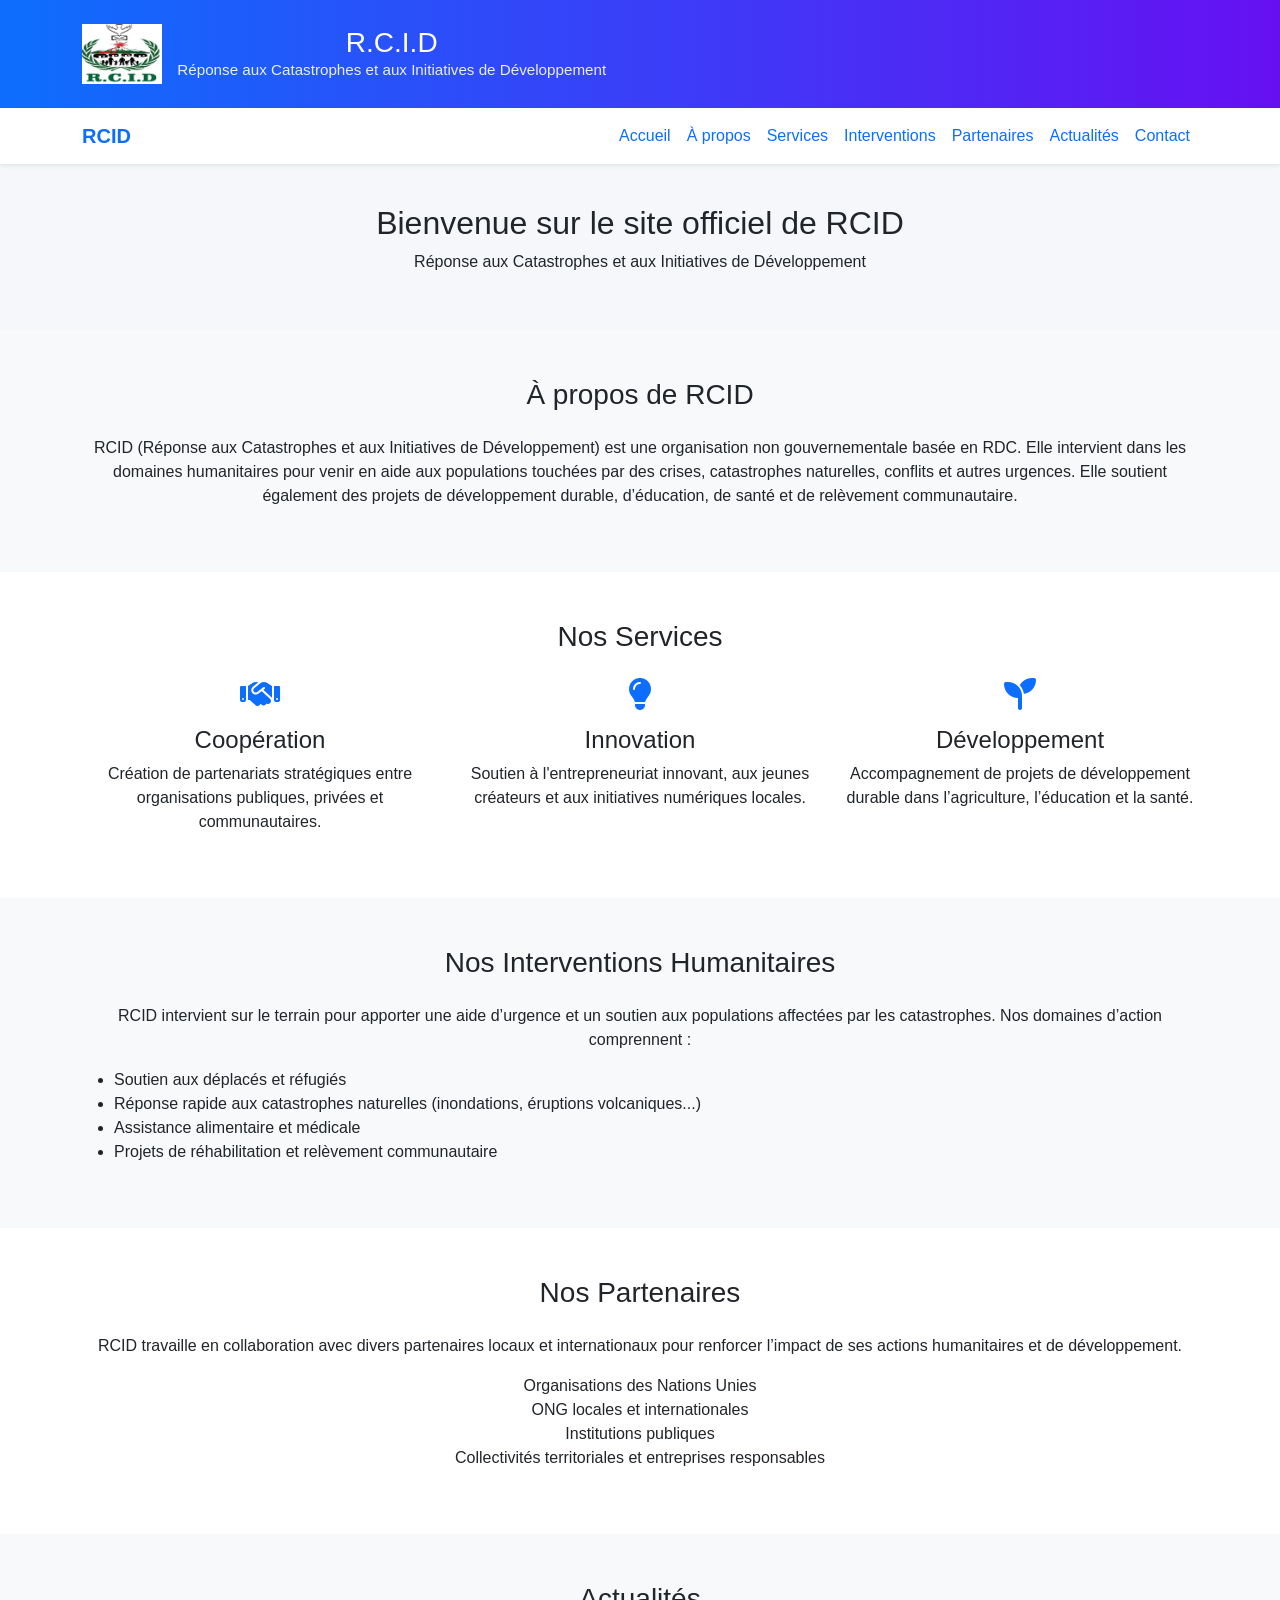
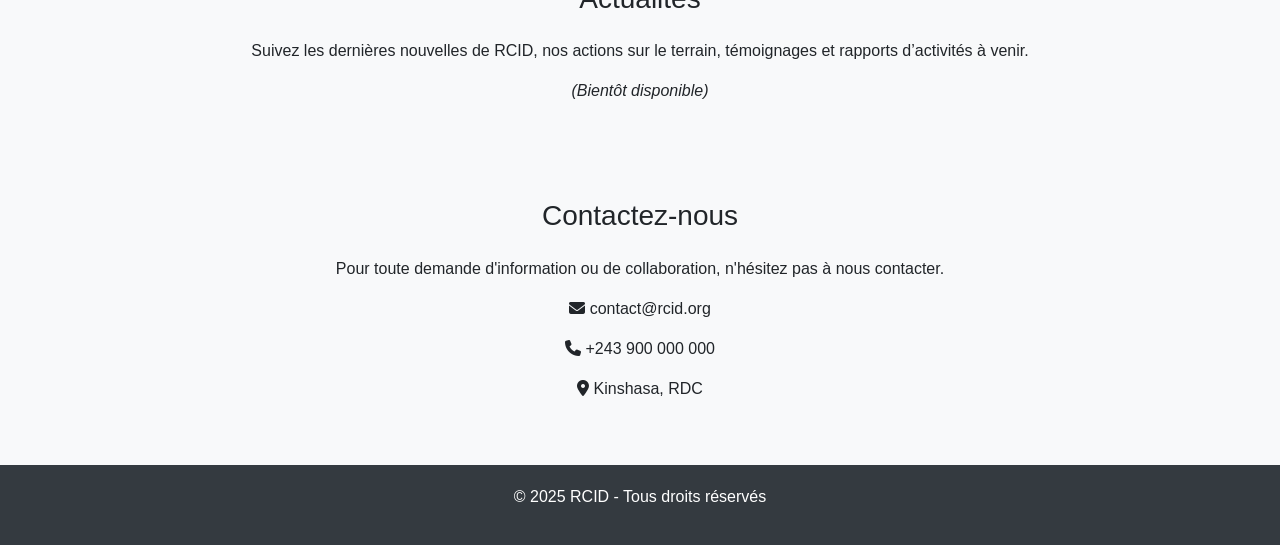
==== RCID_site/index.html @ 721719fe "Add files via upload" ====
<!DOCTYPE html>
<html lang="fr">
<head>
  <meta charset="UTF-8">
  <meta name="viewport" content="width=device-width, initial-scale=1.0">
  <title>RCID - Accueil</title>
  <link href="https://cdn.jsdelivr.net/npm/bootstrap@5.3.0/dist/css/bootstrap.min.css" rel="stylesheet">
  <link rel="stylesheet" href="https://cdnjs.cloudflare.com/ajax/libs/font-awesome/6.5.0/css/all.min.css">
  <style>
    body {
      font-family: 'Segoe UI', sans-serif;
      background-color: #f5f7fa;
    }
    header {
      background: linear-gradient(to right, #0d6efd, #6610f2);
      color: white;
      padding: 60px 0 20px;
      text-align: center;
    }

        header img {
      max-height: 60px;
    }

    header h1 {
      font-weight: bold;
    }

    header p {
      font-size: 0.95rem;
      opacity: 0.9;
    }
    .hero {
      padding: 40px 20px;
      text-align: center;
    }
    .services i {
      font-size: 2rem;
      color: #0d6efd;
    }
    footer {
      background-color: #343a40;
      color: white;
      padding: 20px;
      text-align: center;
    }
    .navbar {
      background-color: white;
    }
    .navbar a {
      color: #0d6efd;
      font-weight: 500;
    }
    .navbar a:hover {
      color: #6610f2;
    }
  </style>
</head>
<body>



<!-- En-tête -->
<header class="bg-primary text-white py-4">
  <div class="container d-flex align-items-center">
    <img src="assets/logo.png" alt="Logo RCID" style="height: 60px; margin-right: 15px;">
    <div>
      <h1 class="h3 m-0">R.C.I.D</h1>
      <p class="m-0">Réponse aux Catastrophes et aux Initiatives de Développement</p>
    </div>
  </div>
</header>
<!-- Barre de navigation -->
<nav class="navbar navbar-expand-lg shadow-sm">
  <div class="container">
    <a class="navbar-brand fw-bold text-primary" href="#">RCID</a>
    <button class="navbar-toggler" type="button" data-bs-toggle="collapse" data-bs-target="#navbarNav">
      <span class="navbar-toggler-icon"></span>
    </button>
    <div class="collapse navbar-collapse" id="navbarNav">
      <ul class="navbar-nav ms-auto">
        <li class="nav-item"><a class="nav-link" href="#">Accueil</a></li>
        <li class="nav-item"><a class="nav-link" href="#apropos">À propos</a></li>
        <li class="nav-item"><a class="nav-link" href="#services">Services</a></li>
        <li class="nav-item"><a class="nav-link" href="#interventions">Interventions</a></li>
        <li class="nav-item"><a class="nav-link" href="#partenaires">Partenaires</a></li>
        <li class="nav-item"><a class="nav-link" href="#actualites">Actualités</a></li>
        <li class="nav-item"><a class="nav-link" href="#contact">Contact</a></li>
      </ul>
    </div>
  </div>
</nav>
<main>
  <!-- Hero -->
  <section class="hero">
    <h2>Bienvenue sur le site officiel de RCID</h2>
    <p>Réponse aux Catastrophes et aux Initiatives de Développement</p>
  </section>

  <!-- À propos -->
  <section id="apropos" class="py-5 bg-light">
    <div class="container">
      <h3 class="text-center mb-4">À propos de RCID</h3>
      <p class="text-center">
        RCID (Réponse aux Catastrophes et aux Initiatives de Développement) est une organisation non gouvernementale basée en RDC. 
        Elle intervient dans les domaines humanitaires pour venir en aide aux populations touchées par des crises, catastrophes naturelles, conflits et autres urgences. 
        Elle soutient également des projets de développement durable, d’éducation, de santé et de relèvement communautaire.
      </p>
    </div>
  </section>

  <!-- Services -->
  <section id="services" class="services py-5 bg-white">
    <div class="container">
      <h3 class="text-center mb-4">Nos Services</h3>
      <div class="row text-center">
        <div class="col-md-4">
          <i class="fas fa-handshake mb-3"></i>
          <h4>Coopération</h4>
          <p>Création de partenariats stratégiques entre organisations publiques, privées et communautaires.</p>
        </div>
        <div class="col-md-4">
          <i class="fas fa-lightbulb mb-3"></i>
          <h4>Innovation</h4>
          <p>Soutien à l'entrepreneuriat innovant, aux jeunes créateurs et aux initiatives numériques locales.</p>
        </div>
        <div class="col-md-4">
          <i class="fas fa-seedling mb-3"></i>
          <h4>Développement</h4>
          <p>Accompagnement de projets de développement durable dans l’agriculture, l’éducation et la santé.</p>
        </div>
      </div>
    </div>
  </section>

  <!-- Interventions -->
  <section id="interventions" class="py-5 bg-light">
    <div class="container">
      <h3 class="text-center mb-4">Nos Interventions Humanitaires</h3>
      <p class="text-center">RCID intervient sur le terrain pour apporter une aide d’urgence et un soutien aux populations affectées par les catastrophes. Nos domaines d’action comprennent :</p>
      <ul>
        <li>Soutien aux déplacés et réfugiés</li>
        <li>Réponse rapide aux catastrophes naturelles (inondations, éruptions volcaniques...)</li>
        <li>Assistance alimentaire et médicale</li>
        <li>Projets de réhabilitation et relèvement communautaire</li>
      </ul>
    </div>
  </section>

  <!-- Partenaires -->
  <section id="partenaires" class="py-5 bg-white">
    <div class="container">
      <h3 class="text-center mb-4">Nos Partenaires</h3>
      <p class="text-center">RCID travaille en collaboration avec divers partenaires locaux et internationaux pour renforcer l’impact de ses actions humanitaires et de développement.</p>
      <ul class="text-center list-unstyled">
        <li>Organisations des Nations Unies</li>
        <li>ONG locales et internationales</li>
        <li>Institutions publiques</li>
        <li>Collectivités territoriales et entreprises responsables</li>
      </ul>
    </div>
  </section>

  <!-- Actualités -->
  <section id="actualites" class="py-5 bg-light">
    <div class="container">
      <h3 class="text-center mb-4">Actualités</h3>
      <p class="text-center">Suivez les dernières nouvelles de RCID, nos actions sur le terrain, témoignages et rapports d’activités à venir.</p>
      <div class="text-center">
        <em>(Bientôt disponible)</em>
      </div>
    </div>
  </section>

  <!-- Contact -->
  <section id="contact" class="py-5 bg-light">
    <div class="container">
      <h3 class="text-center mb-4">Contactez-nous</h3>
      <p class="text-center">Pour toute demande d'information ou de collaboration, n'hésitez pas à nous contacter.</p>
      <div class="text-center">
        <p><i class="fas fa-envelope"></i> contact@rcid.org</p>
        <p><i class="fas fa-phone"></i> +243 900 000 000</p>
        <p><i class="fas fa-map-marker-alt"></i> Kinshasa, RDC</p>
      </div>
    </div>
  </section>
</main>

<!-- Pied de page -->
<footer>
  <p>&copy; 2025 RCID - Tous droits réservés</p>
</footer>

<!-- Scripts Bootstrap -->
<script src="https://cdn.jsdelivr.net/npm/bootstrap@5.3.0/dist/js/bootstrap.bundle.min.js"></script>
</body>
</html>
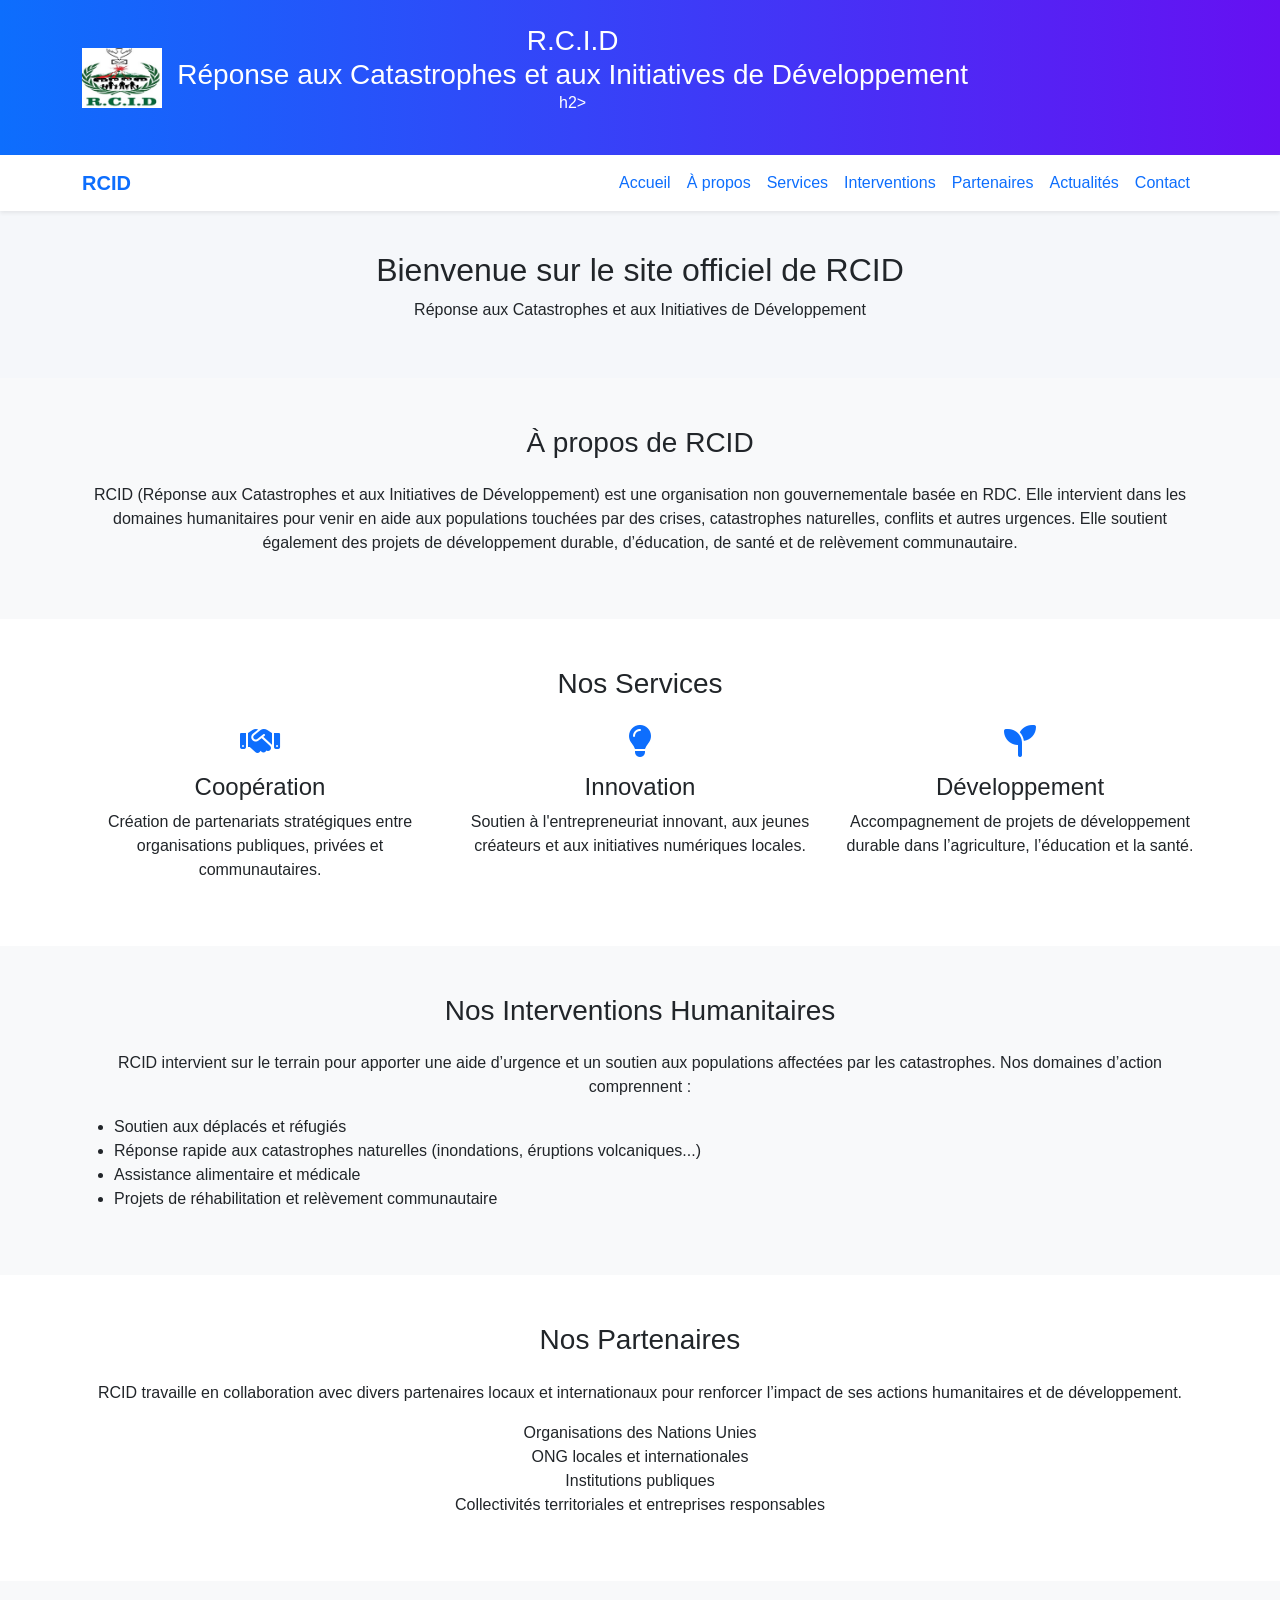
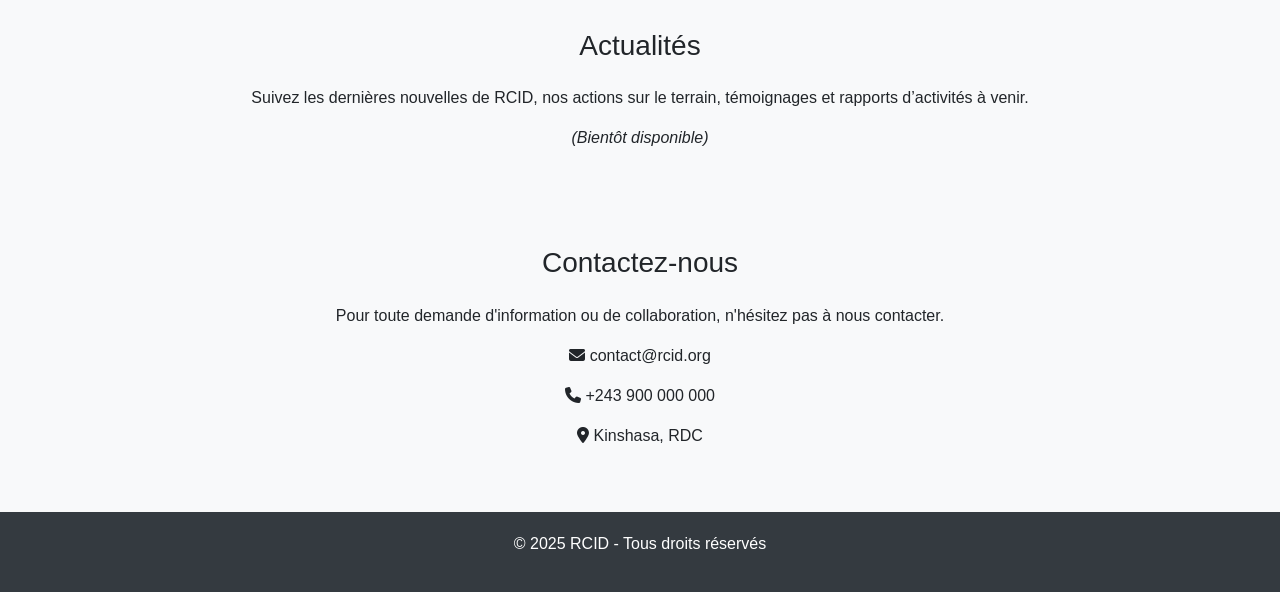
==== commit d84f99d5: "Update index.html" ====
--- a/RCID_site/index.html
+++ b/RCID_site/index.html
@@ -57,16 +57,13 @@
   </style>
 </head>
 <body>
-
-
-
 <!-- En-tête -->
 <header class="bg-primary text-white py-4">
   <div class="container d-flex align-items-center">
     <img src="assets/logo.png" alt="Logo RCID" style="height: 60px; margin-right: 15px;">
     <div>
       <h1 class="h3 m-0">R.C.I.D</h1>
-      <p class="m-0">Réponse aux Catastrophes et aux Initiatives de Développement</p>
+      <p class="m-0"> <h2 class="h3 m-0"> Réponse aux Catastrophes et aux Initiatives de Développement</h2>h2></h2></p>
     </div>
   </div>
 </header>
